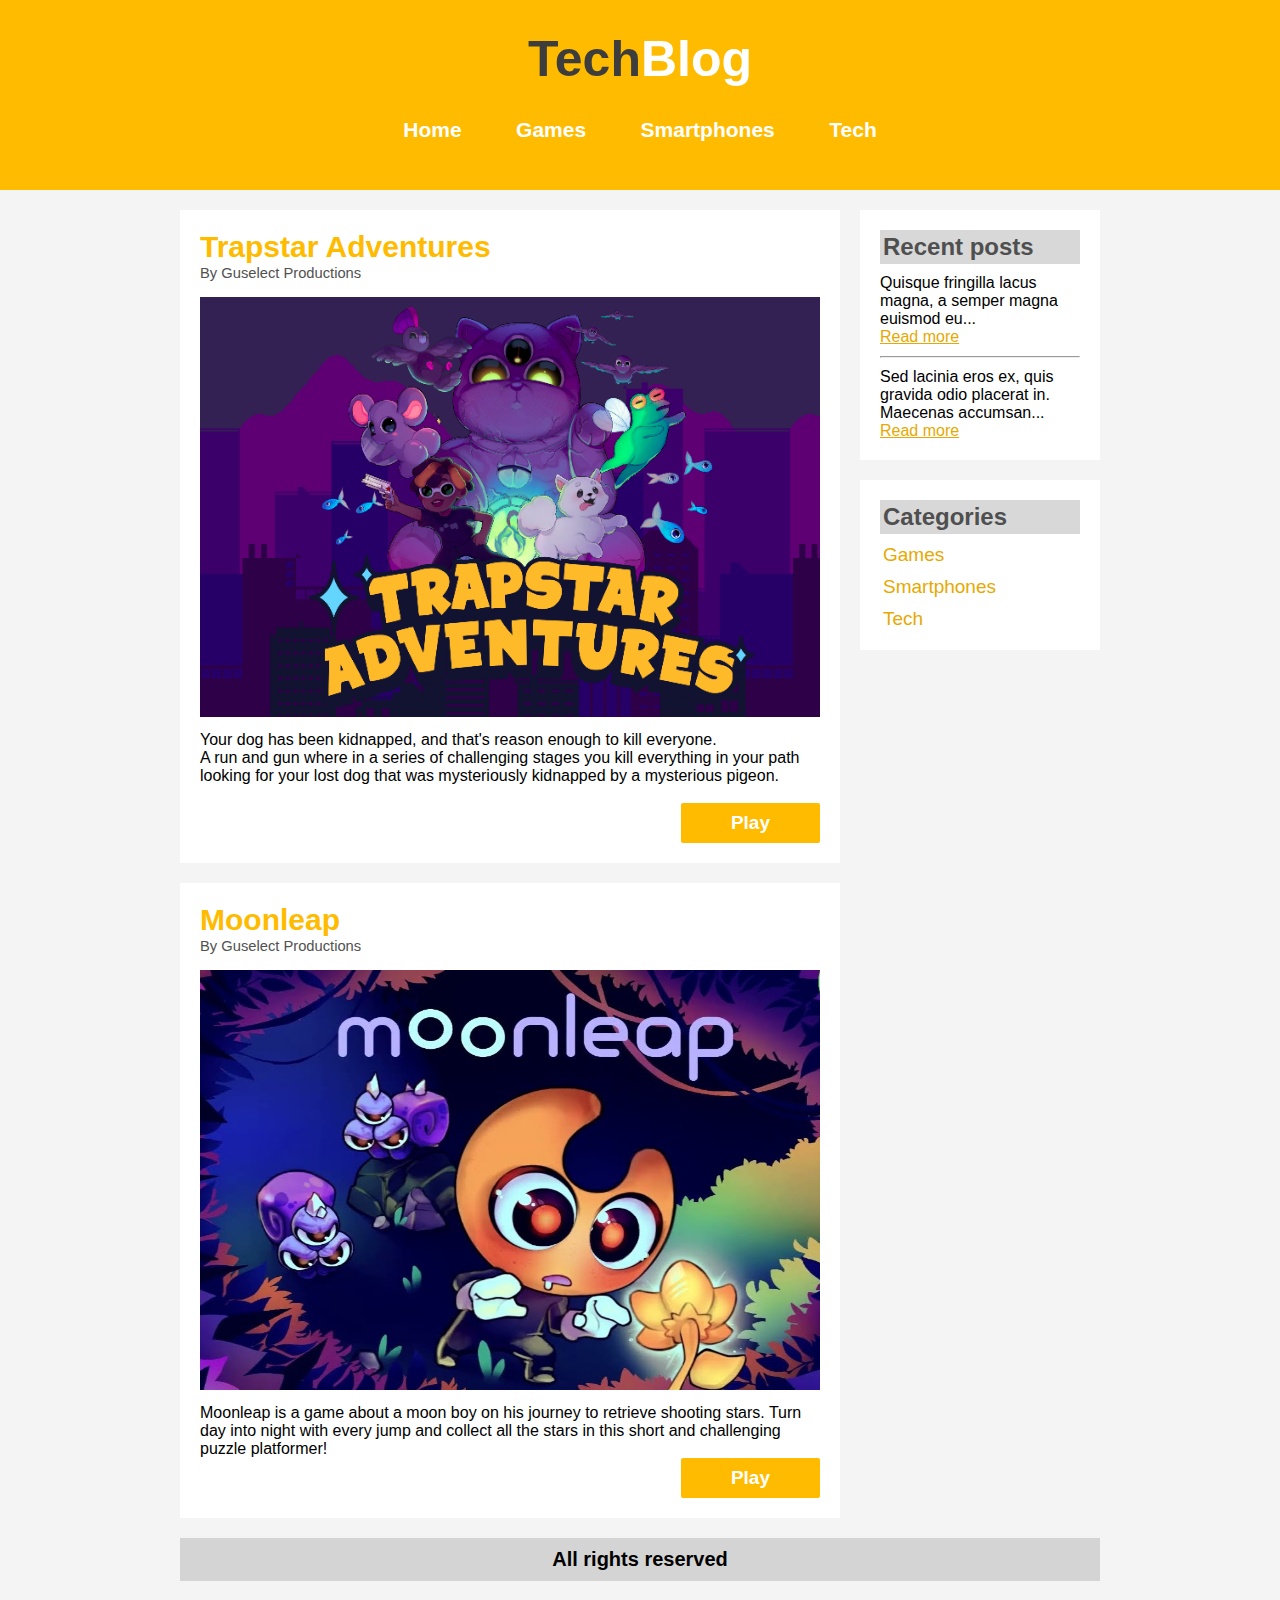
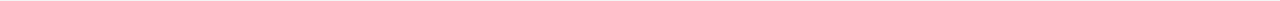
==== games.html @ 4f2190c9 "Add files via upload" ====
<!DOCTYPE html>
<html lang="pt-BR">
<head>
    <meta charset="UTF-8">
    <meta http-equiv="X-UA-Compatible" content="IE=edge">
    <meta name="viewport" content="width=device-width, initial-scale=1.0">
    <title>TechBlog - Your tech blog</title>
    <link rel="stylesheet" href="style.css">
</head>
<body>
    <!--Cabeçalho da página-->
    <div id="head">
        <h1 id="tec">Tech<span id="blog">Blog</span></h1>

        <a href="index.html">Home</a>
        <a href="games.html">Games</a>
        <a href="smartphones.html">Smartphones</a>
        <a href="tech.html">Tech</a>
    </div>

    <!--Área de postagens-->
    <div id="main-area">
        <div id="posts">
            <div class="indv-post">
                <h2 class="title">Trapstar Adventures</h2>
                <span class="post-date">By Guselect Productions</span>

                <img class="img-post" src="imagens/trapstar adventures.png" alt="computer">

                <p>Your dog has been kidnapped, and that's reason enough to kill everyone.<br>
                A run and gun where in a series of challenging stages you kill everything in your path looking for your lost dog that was mysteriously kidnapped by a mysterious pigeon.</p> <br>
                <a href="https://www.youtube.com/watch?v=dQw4w9WgXcQ" target="_blank"><button class="play-button">Play</button></a>
            </div>

            <div class="indv-post">
                <h2 class="title">Moonleap</h2> 
                <span class="post-date">By Guselect Productions</span>

                <img class="img-post" src="imagens/moonleap.jpg" alt="computer">

                <p>Moonleap is a game about a moon boy on his journey to retrieve shooting stars. Turn day into night with every jump and collect all the stars in this short and challenging puzzle platformer!</p>
                <a href="https://store.steampowered.com/app/2166050/Moonleap/" target="_blank"><button class="play-button">Play</button></a>
            </div>
        </div>

        <!--Blocos laterais-->
        <div id="side-blocks">
            <div class="side-post">
                <h2 class="side-tittle">Recent posts</h2>

                <p>Quisque fringilla lacus magna, a semper magna euismod eu...</p> 
                <a class="read-more" href="">Read more</a>

                <hr>

                <p>Sed lacinia eros ex, quis gravida odio placerat in. Maecenas accumsan...</p>
                <a class="read-more" href="">Read more</a>
            </div>
            
            <div class="side-post">
                <h2 class="side-tittle">Categories</h2>

                <p><a class="side-links" href="games.html">Games</a></p>
                <p><a class="side-links" href="smartphones.html">Smartphones</a></p>
                <p><a class="side-links" href="tech.html">Tech</a></p>
            </div>
        </div>

        <!--Rodapé-->
        <div id="baseboard">All rights reserved</div>
    </div>
</body>
</html>
---- style.css ----
/*Principal da página*/
* {
    padding: 0px;
    margin: 0px;
}

body {
    font-family: 'Trebuchet MS', 'Lucida Sans Unicode', 'Lucida Grande', 'Lucida Sans', Arial, sans-serif;
    background-color: rgb(244, 244, 244);
}

p {
    padding-top: 10px;
}

hr {
    margin-top: 10px;
}

/*Cabeçalho*/
#head {
    background-color: rgb(255, 187, 0);
    height: 190px;
    padding-top: 0.1px;
    text-align: center;
    min-width: 960px;

}#tec {
    color: rgb(61, 61, 61);
    font-size: 50px;
    margin: 30px;
}

#blog {
    color: white;
}

#head a {
    text-decoration: none;
    padding: 10px;
    font: bold 21px 'Trebuchet MS', 'Lucida Sans Unicode', 'Lucida Grande', 'Lucida Sans', Arial, sans-serif;
}

#head a:link, #head a:visited {
    color: white;
    margin: 15px;
}

#head a:hover {
    color: rgb(255, 187, 0);
    background-color: white;
    margin: 15px;
}

/*Área de postagens*/
#main-area {
    margin: auto;
    width: 920px;
    padding: 20px;
}

#posts {
    width: 660px;
    float: left;
}

.indv-post {
    background-color: white;
    margin-bottom: 20px;
    padding: 20px 20px 60px 20px;
}

.title {
    color: rgb(255, 187, 0);
    font-size: 30px;
    font-weight: bold;
}

.post-date {
    font-size: 0.92em;
    color: rgb(81, 81, 81);
}

.img-post {
    padding-top: 15px ;
    width: 620px;
    height: 420px;
}

.play-button {
    background-color: rgb(255, 187, 0);
    color: white;
    padding: 9px 50px;
    font-size: 19px;
    font-weight: 600;
    border: none;
    border-radius: 2px;
    cursor: pointer;
    transition: all 0.06s ease-in-out;
    float: right;
}
  
.play-button:hover {
    background-color: rgb(255, 204, 65);
}
  
.play-button:active {
    transform: translateY(2px);
    background-color: rgb(230, 169, 2);
}

/*Read more*/
a {
    color: rgb(230, 169, 2);
}

a:hover {
    color: white;
    background-color: rgb(255, 187, 0);
}

/*Blocos laterais*/
#side-blocks, #posts {
    background-color: rgb(244, 244, 244);
}

#side-blocks {
    width: 240px;
    float: right;
}

.side-post {
    background-color: white;
    padding: 20px;
    margin-bottom: 20px;
}

.side-tittle {
    color: rgb(79, 79, 79);
    background-color: rgb(216, 216, 216);
    padding: 3px;
}

.side-links {
    text-decoration: none;
    padding: 3px;
    font-size: 19px;
}

/*Rodapé*/
#baseboard {
    background-color: rgb(212, 212, 212);
    text-align: center;
    clear: both;
    padding: 10px;
    font-weight: bold;
    font-size: 20px;
}
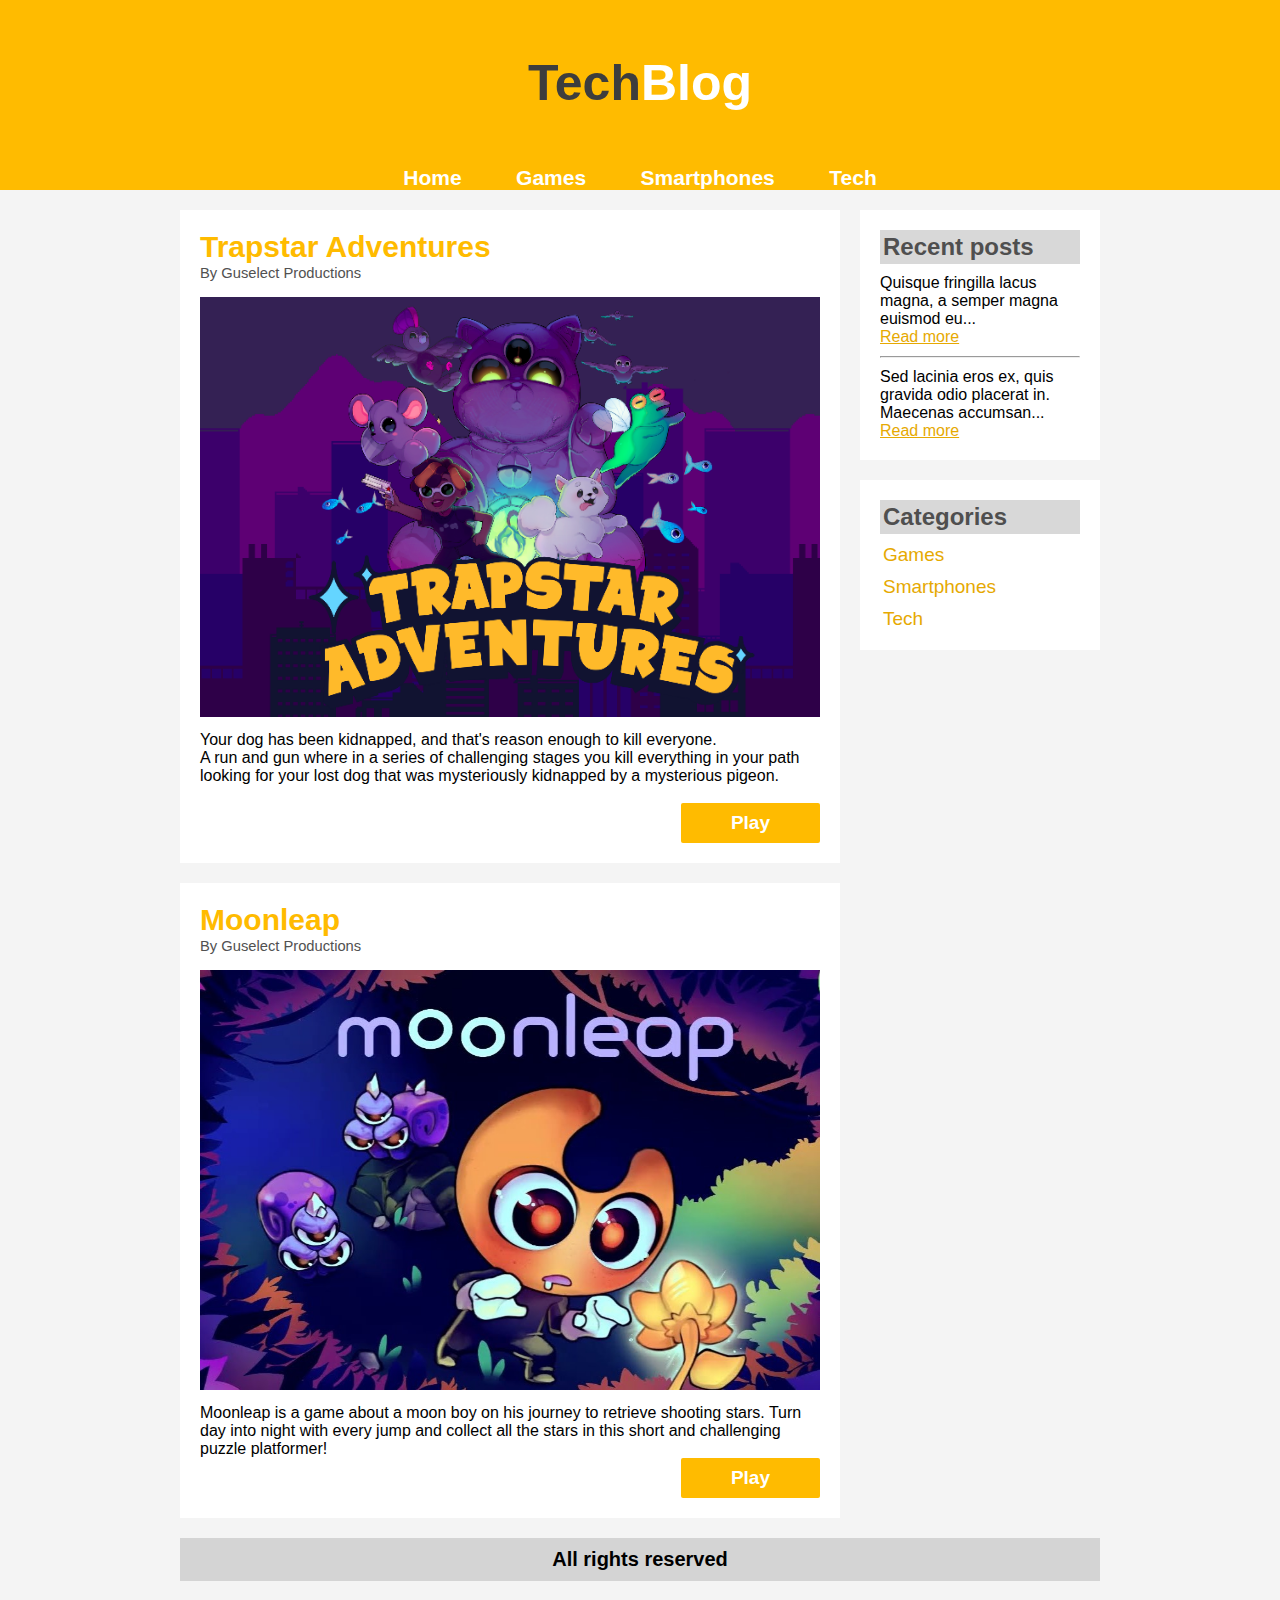
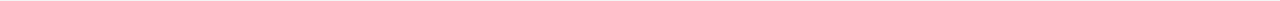
==== commit 9ec2365e: "Update games.html" ====
--- a/games.html
+++ b/games.html
@@ -10,7 +10,11 @@
 <body>
     <!--Cabeçalho da página-->
     <div id="head">
-        <h1 id="tec">Tech<span id="blog">Blog</span></h1>
+        <div id="logo-link"> 
+            <a href="index.html">
+                <h1 id="tec">Tech<span id="blog">Blog</span></h1>
+            </a>
+        </div>
 
         <a href="index.html">Home</a>
         <a href="games.html">Games</a>
@@ -70,4 +74,4 @@
         <div id="baseboard">All rights reserved</div>
     </div>
 </body>
-</html>+</html>
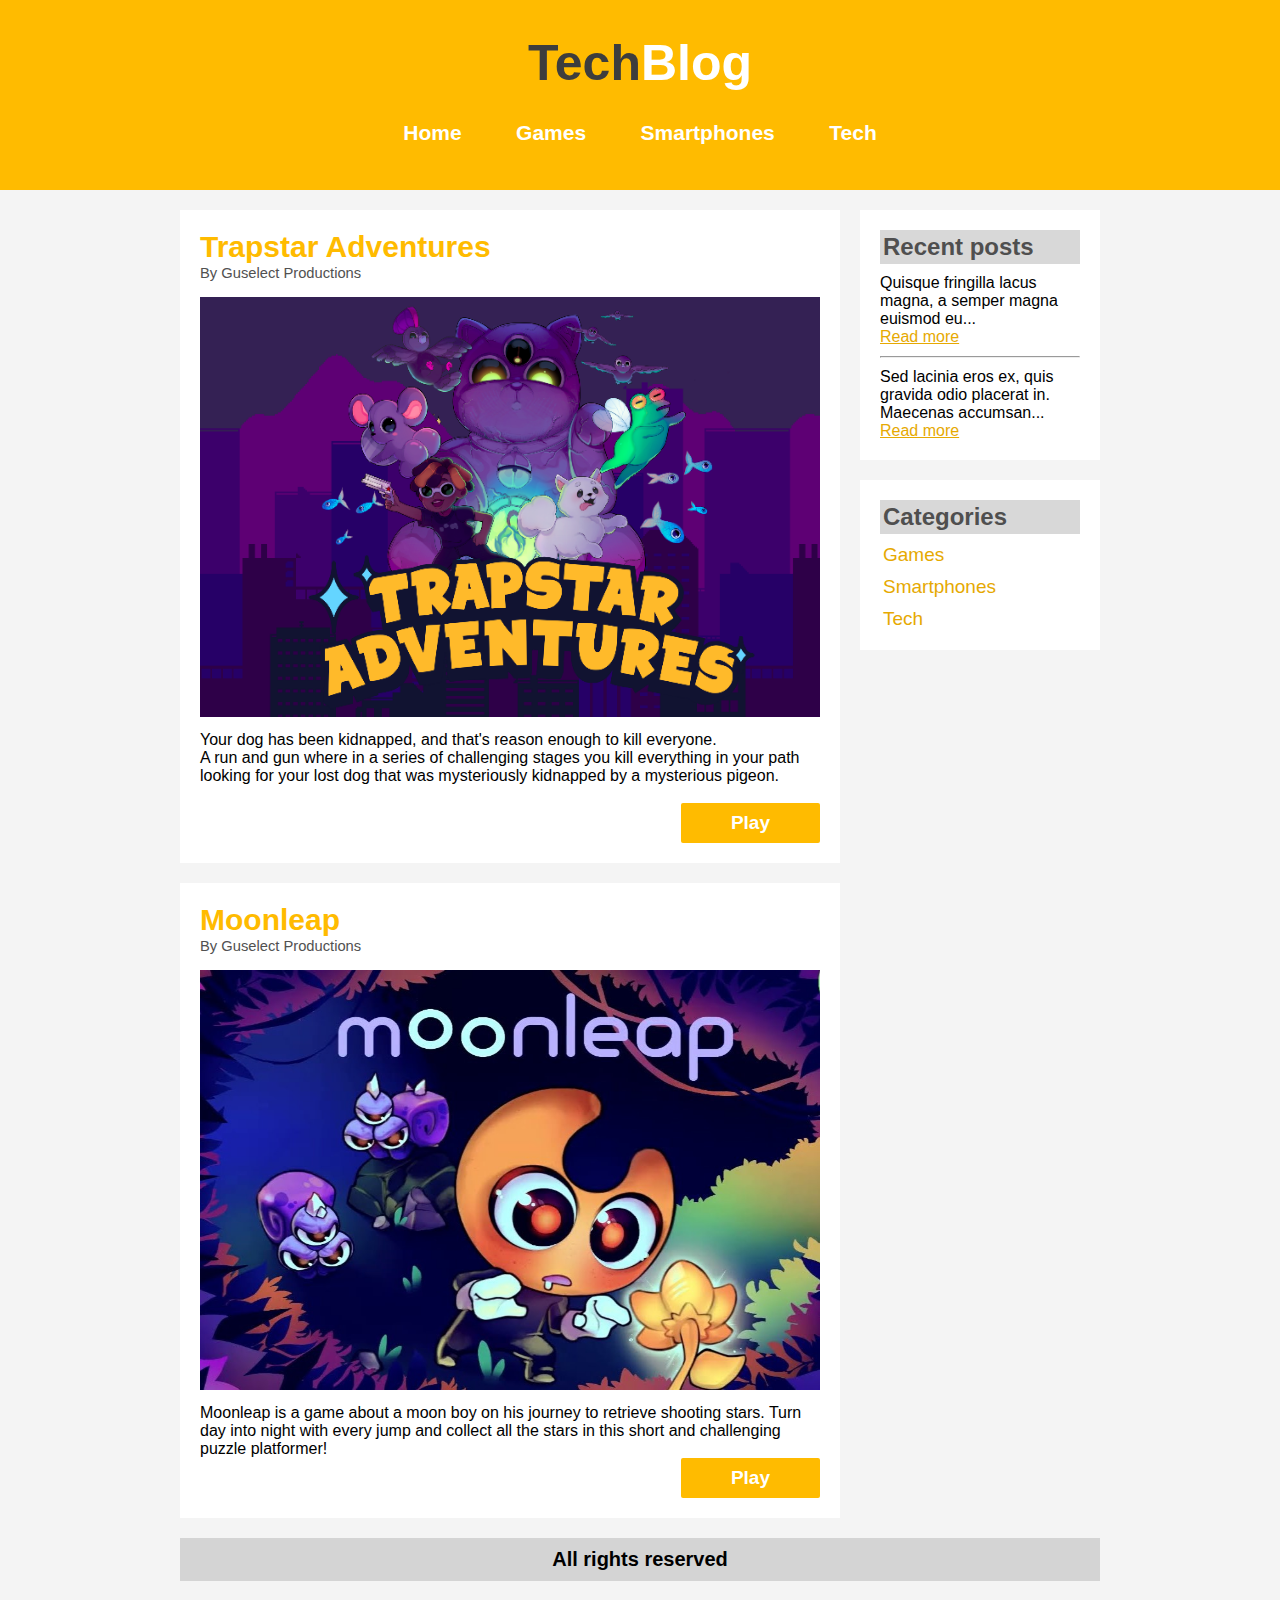
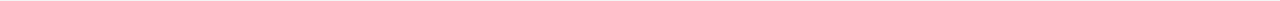
==== commit cc7a3a90: "Update games.html" ====
--- a/games.html
+++ b/games.html
@@ -4,6 +4,7 @@
     <meta charset="UTF-8">
     <meta http-equiv="X-UA-Compatible" content="IE=edge">
     <meta name="viewport" content="width=device-width, initial-scale=1.0">
+    <link rel="icon" type="image/x-icon" href="imagens/favicon-16x16.png">
     <title>TechBlog - Your tech blog</title>
     <link rel="stylesheet" href="style.css">
 </head>
--- a/style.css
+++ b/style.css
@@ -24,11 +24,12 @@
     padding-top: 0.1px;
     text-align: center;
     min-width: 960px;
+}
 
-}#tec {
+#tec {
     color: rgb(61, 61, 61);
     font-size: 50px;
-    margin: 30px;
+    margin: 10px 0px 5px 0px;
 }
 
 #blog {
@@ -50,6 +51,11 @@
     color: rgb(255, 187, 0);
     background-color: white;
     margin: 15px;
+}
+
+#logo-link a:hover {
+    margin: 0px;
+    padding: 10px 0px 0px 0px;
 }
 
 /*Área de postagens*/
@@ -110,11 +116,11 @@
 }
 
 /*Read more*/
-a {
+.side-post a, p a {
     color: rgb(230, 169, 2);
 }
 
-a:hover {
+.side-post a:hover, p a:hover {
     color: white;
     background-color: rgb(255, 187, 0);
 }
@@ -155,4 +161,4 @@
     padding: 10px;
     font-weight: bold;
     font-size: 20px;
-}+}
